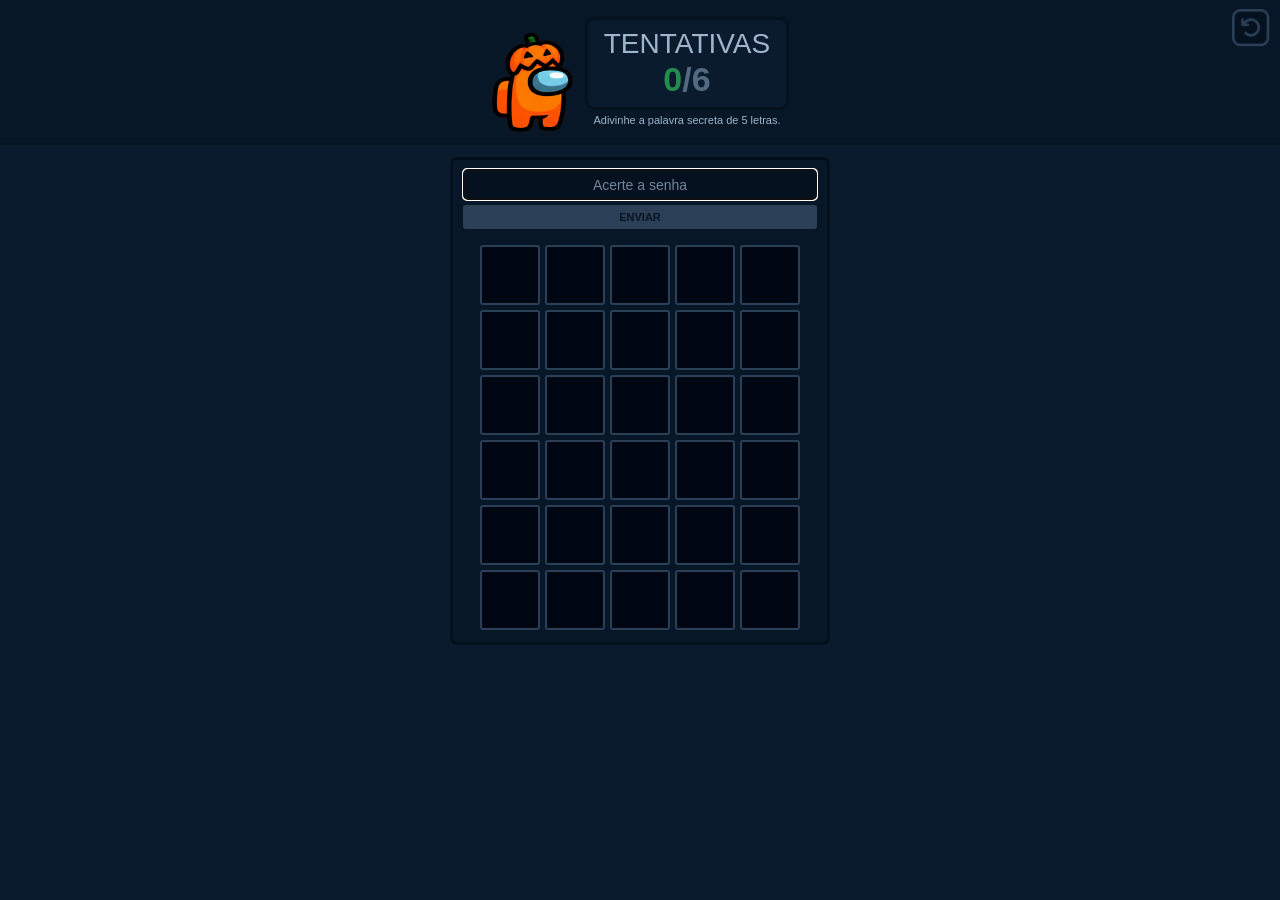
==== projetos/Caetano e Sandro/index.html @ 74d64de0 "Projeto Final UC" ====
<!DOCTYPE html>
<html lang="en">
<head>
    <meta charset="UTF-8">
    <meta name="viewport" content="width=device-width, initial-scale=1.0">
    <title>Document</title>
    <link rel="stylesheet" href="style.css">
</head>
<body>
    
<body class="CScorpo">
    <header class="CScabecalho">
        <div class="CSareaTopo">
            <img class="CSamongTopo" src="./assets/among-17.png" alt="">
            <div class="CSinformacoes">
                <div class="CScontador">
                    <p class="CStextoTentativas">TENTATIVAS</p>
                    <p class="CSnumeroTentativas"><span class="CStentativaAtual">0</span><span class="CStentativaTotal">/6</span></p>
                </div>
                <p class="CSinstrucao">Adivinhe a palavra secreta de 5 letras.</p>
            </div>
        </div>
        <button class="CSbotaoReiniciar"></button>
    </header>

    <main class="CSprincipal">
        <section class="CSjogo">
            <input class="CScampoPalavra" type="text" maxlength="5" placeholder="Acerte a senha">
            <button class="CSbotaoEnviar">ENVIAR</button>
            <p class="CSmensagem"></p>
            <div class="CStabuleiro">
                <div class="CSlinha">

                    <div class="CSquadrado"></div>
                    <div class="CSquadrado"></div>
                    <div class="CSquadrado"></div>
                    <div class="CSquadrado"></div>
                    <div class="CSquadrado"></div>
                </div>

                <div class="CSlinha">
                    <div class="CSquadrado"></div>
                    <div class="CSquadrado"></div>
                    <div class="CSquadrado"></div>
                    <div class="CSquadrado"></div>
                    <div class="CSquadrado"></div>
                </div>

                <div class="CSlinha">
                    <div class="CSquadrado"></div>
                    <div class="CSquadrado"></div>
                    <div class="CSquadrado"></div>
                    <div class="CSquadrado"></div>
                    <div class="CSquadrado"></div>
                </div>

                <div class="CSlinha">
                    <div class="CSquadrado"></div>
                    <div class="CSquadrado"></div>
                    <div class="CSquadrado"></div>
                    <div class="CSquadrado"></div>
                    <div class="CSquadrado"></div>
                </div>

                <div class="CSlinha">
                    <div class="CSquadrado"></div>
                    <div class="CSquadrado"></div>
                    <div class="CSquadrado"></div>
                    <div class="CSquadrado"></div>
                    <div class="CSquadrado"></div>
                </div>

                <div class="CSlinha">
                    <div class="CSquadrado"></div>
                    <div class="CSquadrado"></div>
                    <div class="CSquadrado"></div>
                    <div class="CSquadrado"></div>
                    <div class="CSquadrado"></div>
                </div>
            </div>
        </section>
    </main>

    <section class="CStelaResultado CSescondido">
        <button
            class="CSbotaoFechar"></button>
        <div class="CSconteudoResultado">
            <h1 class="CStituloResultado">Vitória</h1>
            <img class="CSamongResultado" src="./assets/among-17.png" alt="">
        </div>
    </section>

    <script src="./script.js"></script>

</body>
</html>
---- projetos/Caetano e Sandro/style.css ----
* {
    margin: 0;
    padding: 0;
    box-sizing: border-box;
    font-family: Impact, Haettenschweiler, 'Arial Narrow Bold', sans-serif;
    font-style: bold;
}

.CScorpo {
    background-color: #0A1B2D;
    color: white;   
}

.CScabecalho {
    width: 100%;
    height: 145px;
    position: relative;
    display: flex;
    justify-content: center;
    background-color: #081728;
    border-bottom: 2px solid #05111E;
}

.CSareaTopo {
    height: 100%;
    display: flex;
    align-items: center;
    justify-content: center;
    gap: 12px;
}

.CSamongTopo {
    width: 82px;
    height: 105px;
    margin-bottom: 7px;
    align-self: flex-end;
}

.CSinformacoes {
    display: flex;
    align-items: center;
    flex-direction: column;
    gap: 4px;
}

.CScontador {
    padding: 8px 16px;
    background-color: #0A1B2D;
    display: flex;
    flex-direction: column;
    align-items: center;
    border: 3px solid #05111E;
    border-radius: 9px;
}

.CStextoTentativas {
    color: #9FB5C9;
    font-size: 28px;
    font-weight: 400;

}

.CSnumeroTentativas {
    font-size: 34px;
    font-weight: bold;
}

.CStentativaAtual {
    color: #238E4B;
}

.CStentativaTotal {
    color: #536A80;
}

.CSinstrucao {
    color: #9FB5C9;
    font-size: 11px;
}

.CSbotaoReiniciar {
    background-image: url("./assets/return.png");
    background-color: transparent;
    background-size: contain;
    background-position: center;
    background-repeat: no-repeat;
    width: 38px;
    height: 38px;
    position: absolute;
    right: 10px;
    top: 9px;
    border: none;
}


.CSbotaoReiniciar:hover {
    background-image: url("./assets/return-hover.png");
}

.CSprincipal {
    display: flex;
    justify-content: center;
    align-items: flex-start;
    background-color: #0A1B2D;
    padding-top: 12px

} 
.CSjogo {
    width: 380px;
    padding: 9px 10px 12px;
    border: 3px solid #03101C;
    border-radius: 7px;
    display: flex;
    flex-direction: column;
    align-items: center;
    background-color: #081728;
}

.CScampoPalavra {
    width: 100%;
    height: 31px;
    background-color: #06111F;
    border: 2px solid #2B4056;
    border-radius: 4px;
    color: #FFFFFF;
    text-align: center;
    font-size: 14px;
}

.CScampoPalavra::placeholder {
    color: #718599;
}

.CScampoPalavra:focus {
    border-color: #536C85;
}

.CSbotaoEnviar {
    width: 100%;
    height: 24px;
    margin-top: 5px;
    background-color: #2B4056;
    color: #071422;
    border: none;
    border-radius: 3px;
    font-size: 11px;
    font-weight: bold;
}

.CSbotaoEnviar:hover {
    background-color: #405B76;
}

.CSmensagem {
    height: 14px;
    margin-top: 2px;
    color: #9FB5C9;
    font-size: 10px;
    text-align: center;
}

.CStabuleiro {
    display: flex;
    flex-direction: column;
    gap: 5px;
}


.CSlinha {
    display: flex;
    gap: 5px;
}

.CSquadrado {
    width: 60px;
    height: 60px;
    color: white;
    font-size: 34px;
    font-weight: bold;
    font-weight: 400;
    background-color: #000612;
    border: 2px solid #2B4056;
    border-radius: 3px;
    display: flex;
    align-items: center;
    justify-content: center;
   
}

.CSletraErrada {
    background-color: #06111F;
    border-color: #2B4056;
    color: white;
}

.CSletraLugarErrado {
    background-color: #CB9D21;
    border-color: #CB9D21;
    color: white;
}

.CSletraCerta {
    background-color: #238C49;
    border-color: #238C49;
    color: white;
}

.CStelaResultado {
    position: fixed;
    width: 100%;
    height: 100%;
    left: 0;
    top: 0;
    z-index: 67;
    background-color: black;
    background-position: center;
    background-repeat: no-repeat;
    background-size: cover;
}

.CSconteudoResultado {
    display: flex;
    flex-direction: column;
    align-items: center;
    width: 100%;
    height: 100%;
}

.CStelaVitoria {
    background-image: url("./assets/background-victory.png");
}

.CStelaVitoria .CStituloResultado {
    color: #00C0DD;
}

.CStelaDerrota {
    background-image: url("./assets/background-defeat.png");
}


.CStelaDerrota .CStituloResultado {
    color: #DE0000;
}

.CStituloResultado {
    margin-top: 70px;
    font-size: 62px;
    font-weight: bold;
    text-align: center;
}

.CSamongResultado {
    width: 160px;
    height: auto;
    margin-top: 14px;
}

.CSbotaoFechar {
    width: 38px;
    height: 38px;
    background-color: transparent;
    background-image: url("./assets/close.png");
    background-size: contain;
    background-position: center;
    background-repeat: no-repeat;
    position: absolute;
    right: 12px;
    top: 12px;
    border: none;   
}

.CSbotaoFechar:hover {
    background-image: url("./assets/close-hover.png");
}

.CSescondido {
display: none;
}

@media (max-width: 480px) {

.CScabecalho {
    height: 130px;
}

.CSprincipal {
    height: 100%;
    padding-top: 14px;
}

.CSareaTopo {
    gap: 6px;
}

.CSamongTopo {
    width: 67px;
    height: 90px;
    margin-bottom: 8px;
}

.CScontador {
    min-width: 115px;
    padding: 6px 12px;
}

.CStextoTentativas {
    font-size: 11px;
}

.CSnumeroTentativas {
    font-size: 24px;
}

.CSinstrucao {
    font-size: 9px;
    max-width: 180px;
    text-align: center;
}

.CSbotaoReiniciar {
    width: 31px;
    height: 31px;
    top: 7px;
    right: 7px;
}

.CSjogo {
    width: 270px;
    padding: 8px 9px 12px;
}

.CScampoPalavra {
    height: 28px;
    font-size: 12px;
}

.CSbotaoEnviar {
    height: 22px;
     font-size: 10px;
}

.CSquadrado {
     width: 35px;
    height: 35px;
    font-size: 17px;
}

.CSlinha {
    gap: 5px;
}

.CStabuleiro {
    gap: 5px;
}

.CStituloResultado {
    margin-top: 115px;
    font-size: 46px;
}

.CSamongResultado {
    width: 120px;
    margin-top: 18px;
}

.CSbotaoFechar {
    width: 31px;
    height: 31px;
    right: 8px;
    top: 8px;
}

.CStelaResultado {
    background-position: center;
    background-size: cover;
}

}
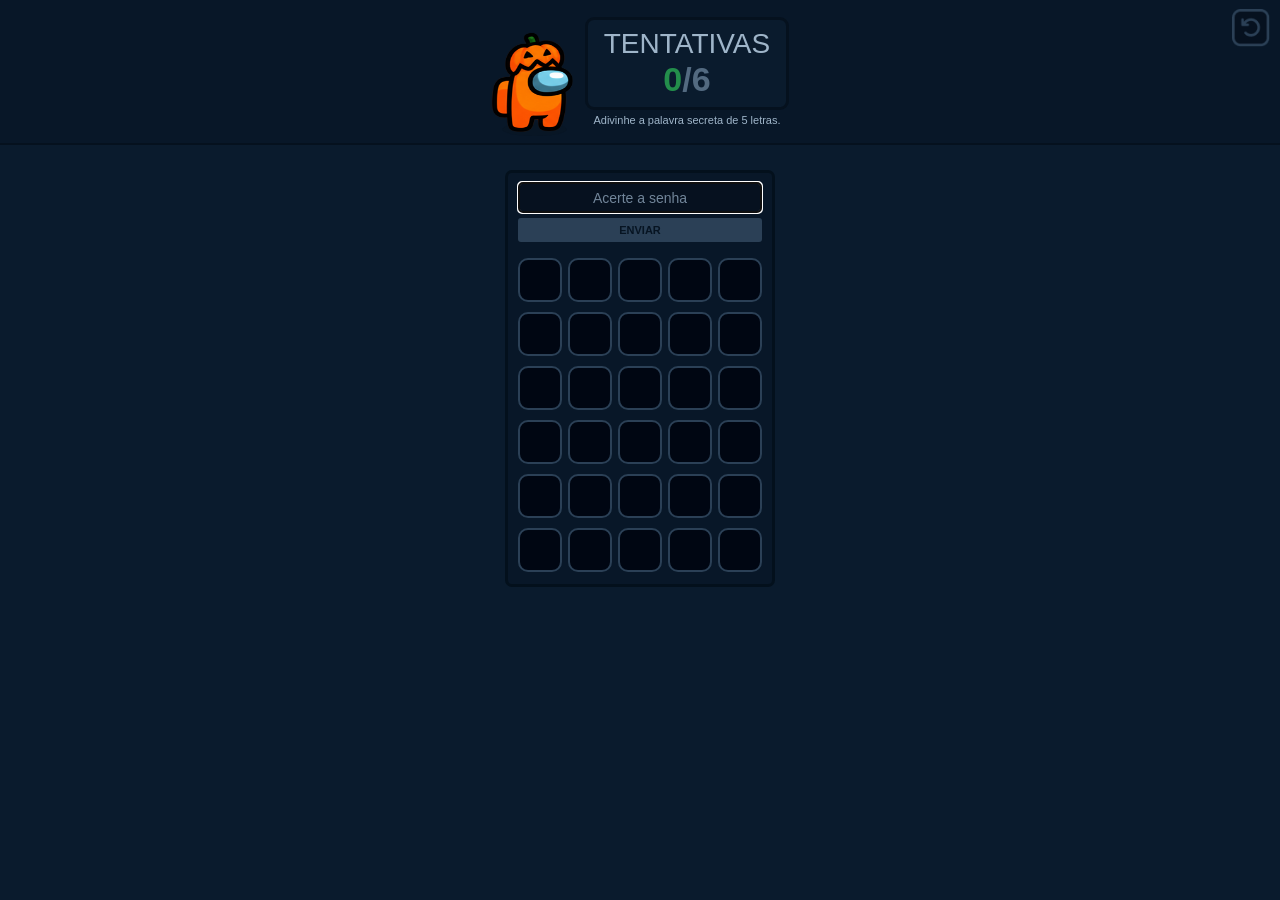
==== commit 18d59fdd: "ta ae o projeto Igão" ====
--- a/projetos/Caetano e Sandro/index.html
+++ b/projetos/Caetano e Sandro/index.html
@@ -6,8 +6,6 @@
     <title>Document</title>
     <link rel="stylesheet" href="style.css">
 </head>
-<body>
-    
 <body class="CScorpo">
     <header class="CScabecalho">
         <div class="CSareaTopo">
@@ -24,7 +22,7 @@
     </header>
 
     <main class="CSprincipal">
-        <section class="CSjogo">
+        <div class="CSjogo">
             <input class="CScampoPalavra" type="text" maxlength="5" placeholder="Acerte a senha">
             <button class="CSbotaoEnviar">ENVIAR</button>
             <p class="CSmensagem"></p>
@@ -78,17 +76,17 @@
                     <div class="CSquadrado"></div>
                 </div>
             </div>
-        </section>
+        </div>
     </main>
 
-    <section class="CStelaResultado CSescondido">
+    <div class="CStelaResultado CSescondido">
         <button
             class="CSbotaoFechar"></button>
         <div class="CSconteudoResultado">
             <h1 class="CStituloResultado">Vitória</h1>
             <img class="CSamongResultado" src="./assets/among-17.png" alt="">
         </div>
-    </section>
+    </div>
 
     <script src="./script.js"></script>
 
--- a/projetos/Caetano e Sandro/style.css
+++ b/projetos/Caetano e Sandro/style.css
@@ -50,7 +50,7 @@
     flex-direction: column;
     align-items: center;
     border: 3px solid #05111E;
-    border-radius: 9px;
+    border-radius: 9px;       
 }
 
 .CStextoTentativas {
@@ -102,11 +102,11 @@
     justify-content: center;
     align-items: flex-start;
     background-color: #0A1B2D;
-    padding-top: 12px
-
+    padding-top: 25px;
 } 
+
 .CSjogo {
-    width: 380px;
+    width: 270px;
     padding: 9px 10px 12px;
     border: 3px solid #03101C;
     border-radius: 7px;
@@ -162,31 +162,29 @@
 .CStabuleiro {
     display: flex;
     flex-direction: column;
-    gap: 5px;
+    gap: 10px;
 }
 
 
 .CSlinha {
     display: flex;
-    gap: 5px;
+    gap: 6px;
 }
 
 .CSquadrado {
-    width: 60px;
-    height: 60px;
+    width: 44px;
+    height: 44px;
     color: white;
-    font-size: 34px;
+    font-size: 24px;
     font-weight: bold;
-    font-weight: 400;
     background-color: #000612;
     border: 2px solid #2B4056;
-    border-radius: 3px;
+    border-radius: 10px;
     display: flex;
     align-items: center;
     justify-content: center;
-   
-}
-
+    font-weight: 400;
+}
 .CSletraErrada {
     background-color: #06111F;
     border-color: #2B4056;
